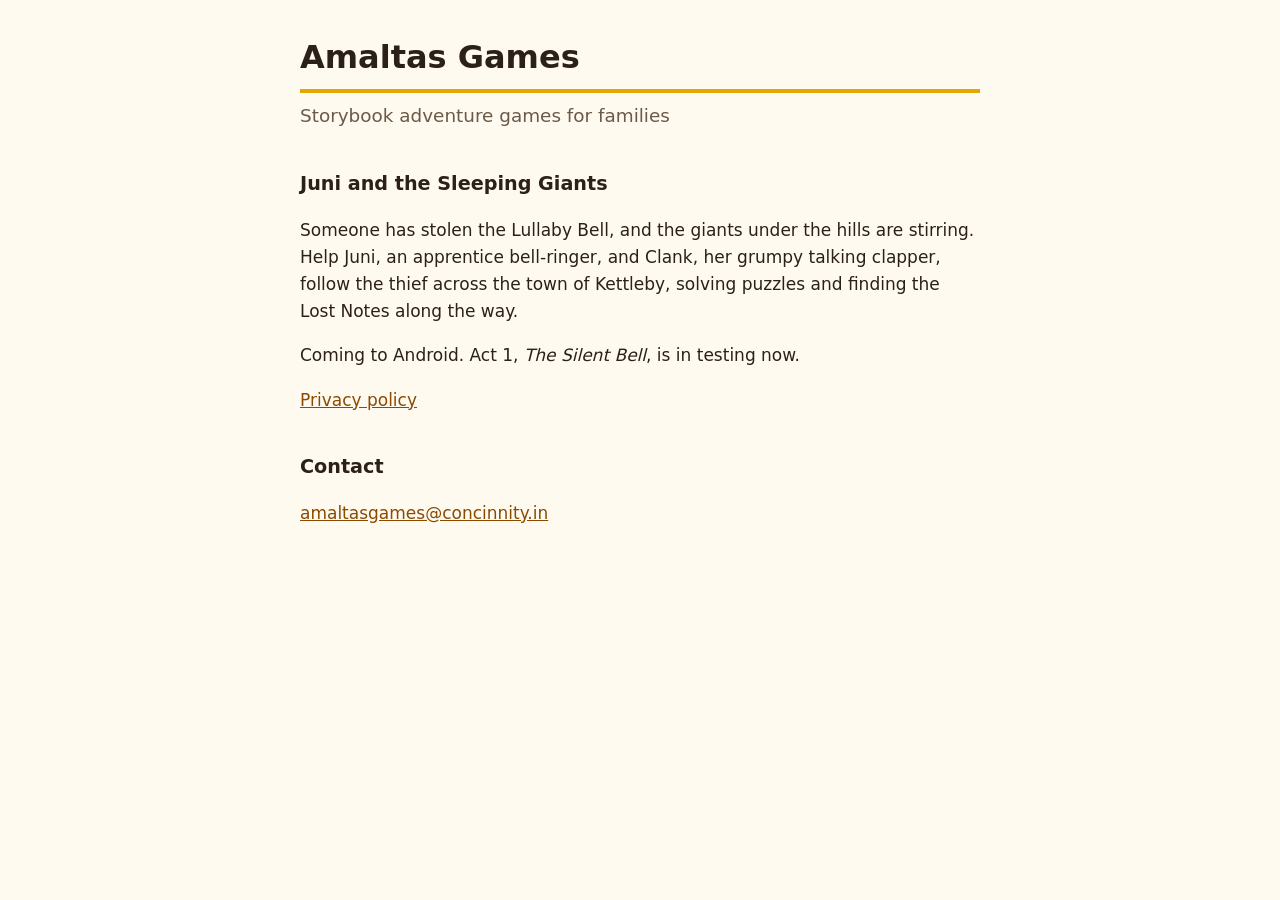
==== index.html @ 352910f6 "Studio page and the privacy policy for Juni and the Sleeping Giants Co-Authored-By: Claude Opus 5.5 " ====
<!doctype html>
<html lang="en">
<head>
<meta charset="utf-8">
<meta name="viewport" content="width=device-width, initial-scale=1">
<title>Amaltas Games</title>
<meta name="description" content="Amaltas Games makes storybook adventure games for families.">
<link rel="stylesheet" href="style.css">
</head>
<body>
<main>
<h1>Amaltas Games</h1>
<p class="subtitle">Storybook adventure games for families</p>

<h2>Juni and the Sleeping Giants</h2>
<p>Someone has stolen the Lullaby Bell, and the giants under the hills are stirring. Help Juni, an apprentice bell-ringer, and Clank, her grumpy talking clapper, follow the thief across the town of Kettleby, solving puzzles and finding the Lost Notes along the way.</p>
<p>Coming to Android. Act 1, <em>The Silent Bell</em>, is in testing now.</p>
<p><a href="juni/privacy.html">Privacy policy</a></p>

<h2>Contact</h2>
<p><a href="mailto:amaltasgames@concinnity.in">amaltasgames@concinnity.in</a></p>
</main>
</body>
</html>
---- style.css ----
/* Amaltas yellow on warm paper; dark mode follows the device. */
:root {
  --paper: #fffaf0;
  --ink: #2b2118;
  --muted: #6b5a48;
  --gold: #e0a800;
  --link: #8a4b00;
  --box: #fff1c9;
}

@media (prefers-color-scheme: dark) {
  :root {
    --paper: #1d1a16;
    --ink: #f3ead9;
    --muted: #b9a88f;
    --gold: #f2c230;
    --link: #f5c45a;
    --box: #2c2618;
  }
}

body {
  margin: 0;
  background: var(--paper);
  color: var(--ink);
  font: 17px/1.6 system-ui, -apple-system, "Segoe UI", Roboto, sans-serif;
}

main {
  max-width: 680px;
  margin: 0 auto;
  padding: 32px 16px 64px;
}

h1 {
  margin: 0;
  font-size: 2rem;
  border-bottom: 4px solid var(--gold);
  padding-bottom: 6px;
}

h2 {
  margin-top: 2em;
  font-size: 1.2rem;
}

a {
  color: var(--link);
}

.subtitle {
  margin: 8px 0 0;
  font-size: 1.15rem;
  color: var(--muted);
}

.meta,
.back {
  color: var(--muted);
  font-size: 0.9rem;
}

.summary {
  background: var(--box);
  border-left: 4px solid var(--gold);
  padding: 4px 16px;
  margin: 24px 0;
  border-radius: 4px;
}
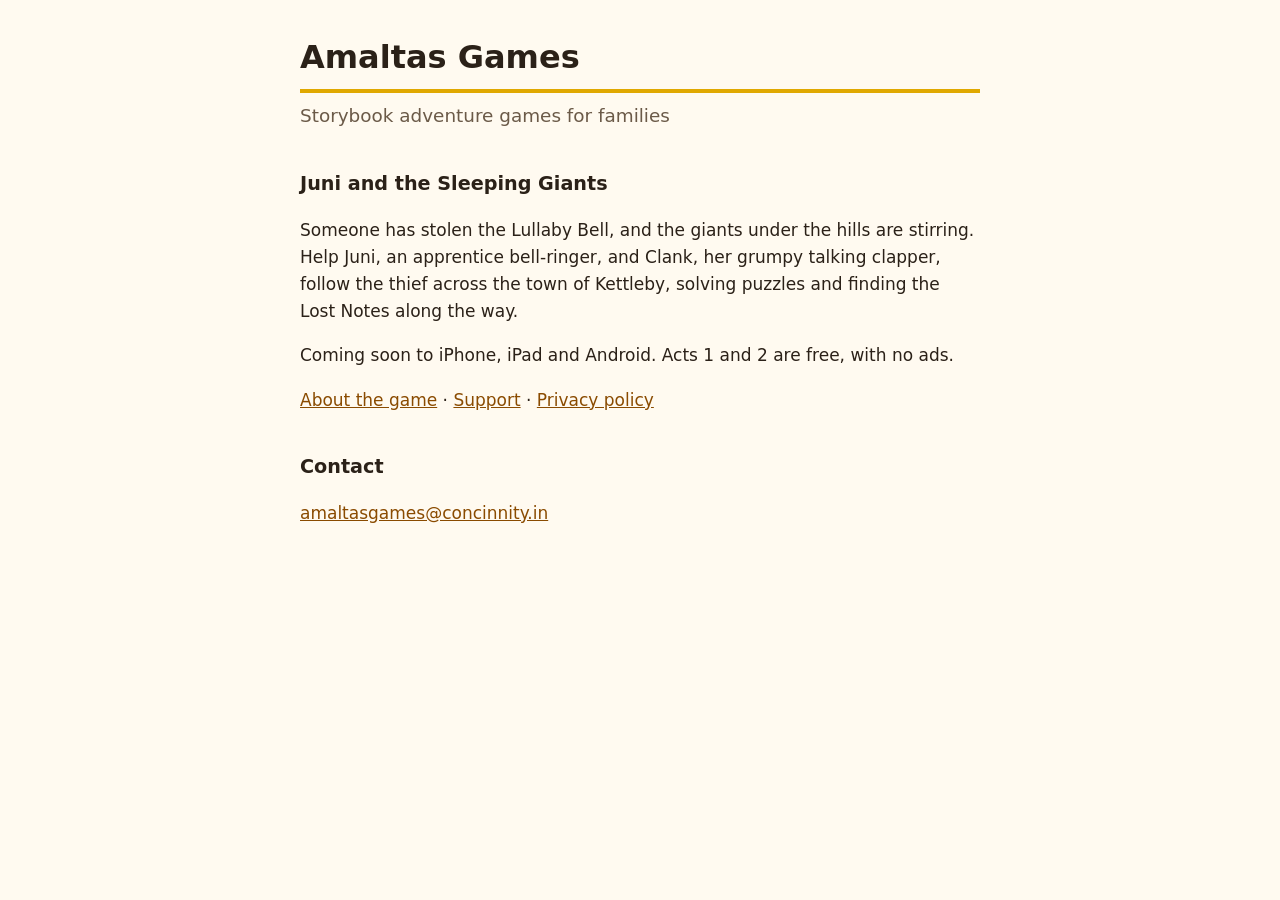
==== commit e0e886f7: "Game page and support page for Juni; privacy policy covers iPhone and iPad - juni/index.html: the ga" ====
--- a/index.html
+++ b/index.html
@@ -14,8 +14,8 @@
 
 <h2>Juni and the Sleeping Giants</h2>
 <p>Someone has stolen the Lullaby Bell, and the giants under the hills are stirring. Help Juni, an apprentice bell-ringer, and Clank, her grumpy talking clapper, follow the thief across the town of Kettleby, solving puzzles and finding the Lost Notes along the way.</p>
-<p>Coming to Android. Act 1, <em>The Silent Bell</em>, is in testing now.</p>
-<p><a href="juni/privacy.html">Privacy policy</a></p>
+<p>Coming soon to iPhone, iPad and Android. Acts 1 and 2 are free, with no ads.</p>
+<p><a href="juni/">About the game</a> · <a href="juni/support.html">Support</a> · <a href="juni/privacy.html">Privacy policy</a></p>
 
 <h2>Contact</h2>
 <p><a href="mailto:amaltasgames@concinnity.in">amaltasgames@concinnity.in</a></p>
--- a/style.css
+++ b/style.css
@@ -67,3 +67,107 @@
   margin: 24px 0;
   border-radius: 4px;
 }
+
+/* Game pages: header, banner, screenshots, features, questions. */
+.game-header {
+  display: flex;
+  align-items: center;
+  gap: 16px;
+}
+
+.game-header img {
+  width: 72px;
+  height: 72px;
+  border-radius: 16px;
+  flex: none;
+}
+
+.game-header h1 {
+  font-size: 1.7rem;
+}
+
+nav.links {
+  display: flex;
+  flex-wrap: wrap;
+  gap: 8px 20px;
+  margin: 20px 0 0;
+  font-weight: 600;
+}
+
+.banner {
+  display: block;
+  width: 100%;
+  height: auto;
+  border-radius: 8px;
+  margin: 24px 0 8px;
+}
+
+.lead {
+  font-size: 1.1rem;
+}
+
+.shots {
+  display: grid;
+  grid-template-columns: repeat(2, 1fr);
+  gap: 12px;
+  margin: 16px 0;
+}
+
+.shots figure {
+  margin: 0;
+}
+
+.shots img {
+  display: block;
+  width: 100%;
+  height: auto;
+  border-radius: 6px;
+}
+
+.shots figcaption {
+  color: var(--muted);
+  font-size: 0.85rem;
+  margin-top: 4px;
+}
+
+@media (max-width: 520px) {
+  .shots {
+    grid-template-columns: 1fr;
+  }
+}
+
+ul.features {
+  padding-left: 1.2em;
+}
+
+ul.features li {
+  margin: 6px 0;
+}
+
+.status {
+  background: var(--box);
+  border-left: 4px solid var(--gold);
+  padding: 12px 16px;
+  margin: 24px 0;
+  border-radius: 4px;
+}
+
+details {
+  border-bottom: 1px solid color-mix(in srgb, var(--muted) 35%, transparent);
+  padding: 10px 0;
+}
+
+details summary {
+  cursor: pointer;
+  font-weight: 600;
+}
+
+details p {
+  margin: 8px 0 4px;
+}
+
+footer {
+  margin-top: 48px;
+  color: var(--muted);
+  font-size: 0.9rem;
+}
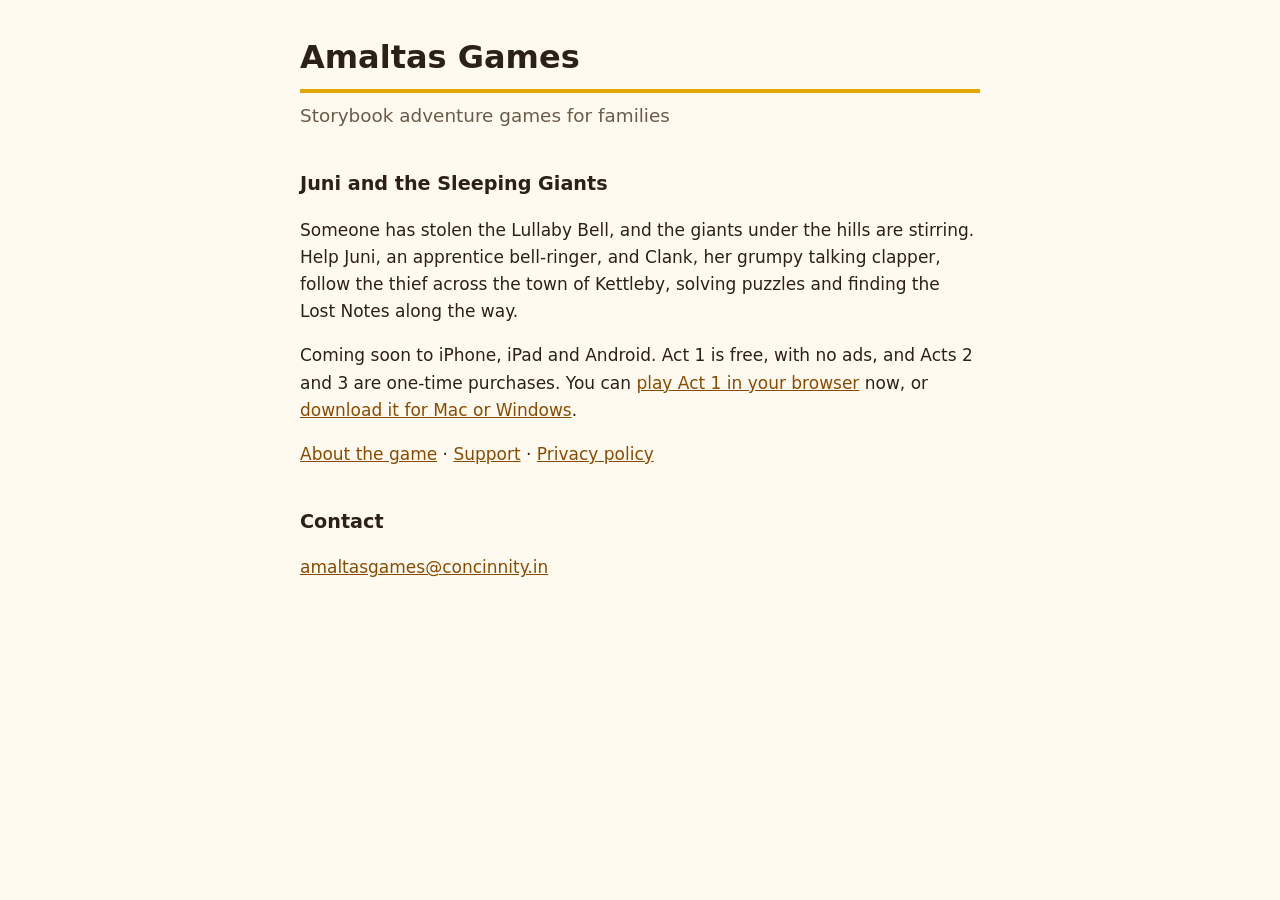
==== commit c0fa790a: "Juni: screenshots from Acts 1 to 3; FAQ and studio page brought up to date - juni/index.html: 20 scr" ====
--- a/index.html
+++ b/index.html
@@ -14,7 +14,7 @@
 
 <h2>Juni and the Sleeping Giants</h2>
 <p>Someone has stolen the Lullaby Bell, and the giants under the hills are stirring. Help Juni, an apprentice bell-ringer, and Clank, her grumpy talking clapper, follow the thief across the town of Kettleby, solving puzzles and finding the Lost Notes along the way.</p>
-<p>Coming soon to iPhone, iPad and Android. Acts 1 and 2 are free, with no ads.</p>
+<p>Coming soon to iPhone, iPad and Android. Act 1 is free, with no ads, and Acts 2 and 3 are one-time purchases. You can <a href="juni/play/">play Act 1 in your browser</a> now, or <a href="juni/#download">download it for Mac or Windows</a>.</p>
 <p><a href="juni/">About the game</a> · <a href="juni/support.html">Support</a> · <a href="juni/privacy.html">Privacy policy</a></p>
 
 <h2>Contact</h2>
--- a/style.css
+++ b/style.css
@@ -48,6 +48,11 @@
   color: var(--link);
 }
 
+/* Pictures never grow past the page, in any browser. */
+img {
+  max-width: 100%;
+}
+
 .subtitle {
   margin: 8px 0 0;
   font-size: 1.15rem;
@@ -82,8 +87,13 @@
   flex: none;
 }
 
+.game-header > div {
+  min-width: 0;
+}
+
 .game-header h1 {
   font-size: 1.7rem;
+  overflow-wrap: break-word;
 }
 
 nav.links {
@@ -106,15 +116,34 @@
   font-size: 1.1rem;
 }
 
+/* Each act's screenshots under its own heading. */
+h3.act {
+  font-size: 1rem;
+  margin: 1.6em 0 0;
+}
+
+h3.act span {
+  background: var(--gold);
+  color: #2b2118;
+  font-size: 0.75rem;
+  font-weight: 700;
+  padding: 2px 8px;
+  border-radius: 10px;
+  margin-left: 6px;
+  vertical-align: 2px;
+}
+
 .shots {
   display: grid;
-  grid-template-columns: repeat(2, 1fr);
+  /* minmax(0, …): some browsers otherwise size the columns from the pictures' full width. */
+  grid-template-columns: repeat(2, minmax(0, 1fr));
   gap: 12px;
   margin: 16px 0;
 }
 
 .shots figure {
   margin: 0;
+  min-width: 0;
 }
 
 .shots img {
@@ -132,7 +161,7 @@
 
 @media (max-width: 520px) {
   .shots {
-    grid-template-columns: 1fr;
+    grid-template-columns: minmax(0, 1fr);
   }
 }
 
@@ -152,6 +181,38 @@
   border-radius: 4px;
 }
 
+.play {
+  margin: 24px 0;
+}
+
+.play-button {
+  display: inline-block;
+  background: var(--gold);
+  /* Dark on gold in light and dark mode alike, for contrast. */
+  color: #2b2118;
+  font-weight: 700;
+  font-size: 1.1rem;
+  text-decoration: none;
+  padding: 12px 22px;
+  border-radius: 8px;
+}
+
+.play-button:hover,
+.play-button:focus-visible {
+  background: color-mix(in srgb, var(--gold) 85%, #000);
+  color: #2b2118;
+}
+
+.downloads .play-button {
+  margin: 0 12px 10px 0;
+}
+
+.play p {
+  color: var(--muted);
+  font-size: 0.9rem;
+  margin: 8px 0 0;
+}
+
 details {
   border-bottom: 1px solid color-mix(in srgb, var(--muted) 35%, transparent);
   padding: 10px 0;
